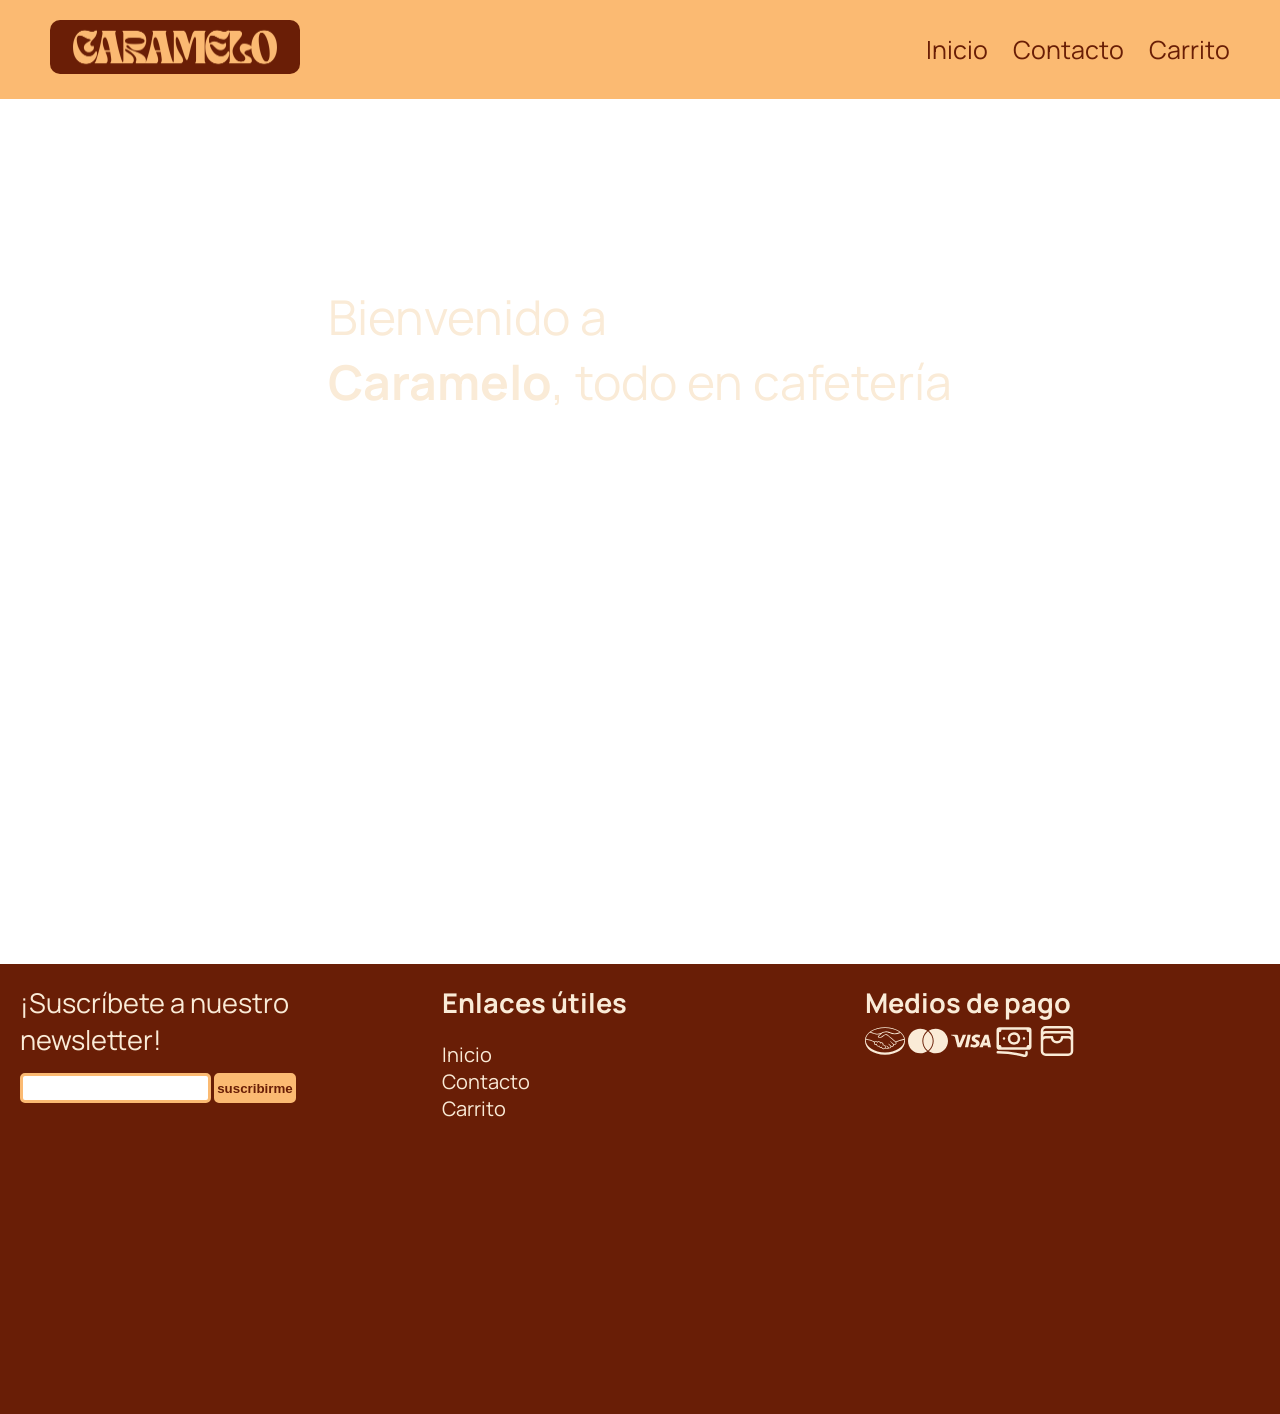
==== index.html @ 58ba34e1 "Update footer Se actualizaron las secciones del footer." ====
<!doctype html>
<html lang="en">
  <head>
    <meta charset="UTF-8" />
    <meta name="viewport" content="width=device-width, initial-scale=1.0" />
    <link rel="preconnect" href="https://fonts.googleapis.com" />
    <link rel="preconnect" href="https://fonts.gstatic.com" crossorigin />
    <link
      href="https://fonts.googleapis.com/css2?family=Bree+Serif&family=Manrope:wght@200..800&family=Roboto+Mono:ital,wght@0,100..700;1,100..700&display=swap"
      rel="stylesheet"
    />
    <link rel="stylesheet" href="css/styles.css" />
    <title>Document</title>
  </head>
  <body>
    <header>
      <div class="menu">
        <div class="contenedorlogo">
          <a href="#">
            <img
              class="logo"
              src="images/banner/logooscurorectangular.png"
              alt="logo"
            />
          </a>
        </div>

        <nav>
          <ul>
            <a href="#"><li>Inicio</li></a>
            <a href="#"><li>Contacto</li></a>
            <a href="#"><li>Carrito</li></a>
          </ul>
        </nav>
      </div>
    </header>

    <main>
      <section class="banner">
        <div class="contenido">
          <h2>Bienvenido a</h2>
          <h1><strong>Caramelo</strong>, todo en cafetería</h1>
        </div>
      </section>

      <section>
        <div class="video">
          <iframe
            width="560"
            height="315"
            src="https://www.youtube.com/embed/MYPVQccHhAQ?si=YzDuTxDTx5qyctwR"
            title="YouTube video player"
            frameborder="0"
            allow="
              accelerometer;
              autoplay;
              clipboard-write;
              encrypted-media;
              gyroscope;
              picture-in-picture;
              web-share;
            "
            referrerpolicy="strict-origin-when-cross-origin"
            allowfullscreen
          ></iframe>
        </div>
      </section>
    </main>

    <footer>
      <section class="newsletter">
        <h2>¡Suscríbete a nuestro newsletter!</h2>
        <form action="contacto" method="post" class="form-newsletter">
          <input
            type="email"
            name="newsletter"
            id="newsletter"
            class="email-newsletter"
          />
          <button type="submit" class="boton-newsletter">suscribirme</button>
        </form>
      </section>

      <section class="newsletter">
        <h2><strong>Enlaces útiles</strong> </h2>
        <nav class="footer-nav">
          <ul class="footer-link">
            <a href="#"><li>Inicio</li></a>
            <a href="#"><li>Contacto</li></a>
            <a href="#"><li>Carrito</li></a>
          </ul>
        </nav>
      </section>

      <section class="newsletter">
        <h2><strong>Medios de pago</strong></h2>
        <svg fill="currentcolor" class="medios-de-pago" role="img" viewBox="0 0 24 24" xmlns="http://www.w3.org/2000/svg"><title>Mercado Pago</title><path d="M11.115 16.479a.93.927 0 0 1-.939-.886c-.002-.042-.006-.155-.103-.155-.04 0-.074.023-.113.059-.112.103-.254.206-.46.206a.816.814 0 0 1-.305-.066c-.535-.214-.542-.578-.521-.725.006-.038.007-.08-.02-.11l-.032-.03h-.034c-.027 0-.055.012-.093.039a.788.786 0 0 1-.454.16.7.699 0 0 1-.253-.05c-.708-.27-.65-.928-.617-1.126.005-.041-.005-.072-.03-.092l-.05-.04-.047.043a.728.726 0 0 1-.505.203.73.728 0 0 1-.732-.725c0-.4.328-.722.732-.722.364 0 .675.27.721.63l.026.195.11-.165c.01-.018.307-.46.852-.46.102 0 .21.016.316.05.434.13.508.52.519.68.008.094.075.1.09.1.037 0 .064-.024.083-.045a.746.744 0 0 1 .54-.225c.128 0 .263.03.402.09.69.293.379 1.158.374 1.167-.058.144-.061.207-.005.244l.027.013h.02c.03 0 .07-.014.134-.035.093-.032.235-.08.367-.08a.944.942 0 0 1 .94.93.936.934 0 0 1-.94.928zm7.302-4.171c-1.138-.98-3.768-3.24-4.481-3.77-.406-.302-.685-.462-.928-.533a1.559 1.554 0 0 0-.456-.07c-.182 0-.376.032-.58.095-.46.145-.918.505-1.362.854l-.023.018c-.414.324-.84.66-1.164.73a1.986 1.98 0 0 1-.43.049c-.362 0-.687-.104-.81-.258-.02-.025-.007-.066.04-.125l.008-.008 1-1.067c.783-.774 1.525-1.506 3.23-1.545h.085c1.062 0 2.12.469 2.24.524a7.03 7.03 0 0 0 3.056.724c1.076 0 2.188-.263 3.354-.795a9.135 9.11 0 0 0-.405-.317c-1.025.44-2.003.66-2.946.66-.962 0-1.925-.229-2.858-.68-.05-.022-1.22-.567-2.44-.57-.032 0-.065 0-.096.002-1.434.033-2.24.536-2.782.976-.528.013-.982.138-1.388.25-.361.1-.673.186-.979.185-.125 0-.35-.01-.37-.012-.35-.01-2.115-.437-3.518-.962-.143.1-.28.203-.415.31 1.466.593 3.25 1.053 3.812 1.089.157.01.323.027.491.027.372 0 .744-.103 1.104-.203.213-.059.446-.123.692-.17l-.196.194-1.017 1.087c-.08.08-.254.294-.14.557a.705.703 0 0 0 .268.292c.243.162.677.27 1.08.271.152 0 .297-.015.43-.044.427-.095.874-.448 1.349-.82.377-.296.913-.672 1.323-.782a1.494 1.49 0 0 1 .37-.05.611.61 0 0 1 .095.005c.27.034.533.125 1.003.472.835.62 4.531 3.815 4.566 3.846.002.002.238.203.22.537-.007.186-.11.352-.294.466a.902.9 0 0 1-.484.15.804.802 0 0 1-.428-.124c-.014-.01-1.28-1.157-1.746-1.543-.074-.06-.146-.115-.22-.115a.122.122 0 0 0-.096.045c-.073.09.01.212.105.294l1.48 1.47c.002 0 .184.17.204.395.012.244-.106.447-.35.606a.957.955 0 0 1-.526.171.766.764 0 0 1-.42-.127l-.214-.206a21.035 20.978 0 0 0-1.08-1.009c-.072-.058-.148-.112-.221-.112a.127.127 0 0 0-.094.038c-.033.037-.056.103.028.212a.698.696 0 0 0 .075.083l1.078 1.198c.01.01.222.26.024.511l-.038.048a1.18 1.178 0 0 1-.1.096c-.184.15-.43.164-.527.164a.8.798 0 0 1-.147-.012c-.106-.018-.178-.048-.212-.089l-.013-.013c-.06-.06-.602-.609-1.054-.98-.059-.05-.133-.11-.21-.11a.128.128 0 0 0-.096.042c-.09.096.044.24.1.293l.92 1.003a.204.204 0 0 1-.033.062c-.033.044-.144.155-.479.196a.91.907 0 0 1-.122.007c-.345 0-.712-.164-.902-.264a1.343 1.34 0 0 0 .13-.576 1.368 1.365 0 0 0-1.42-1.357c.024-.342-.025-.99-.697-1.274a1.455 1.452 0 0 0-.575-.125c-.146 0-.287.025-.42.075a1.153 1.15 0 0 0-.671-.564 1.52 1.515 0 0 0-.494-.085c-.28 0-.537.08-.767.242a1.168 1.165 0 0 0-.903-.43 1.173 1.17 0 0 0-.82.335c-.287-.217-1.425-.93-4.467-1.613a17.39 17.344 0 0 1-.692-.189 4.822 4.82 0 0 0-.077.494l.67.157c3.108.682 4.136 1.391 4.309 1.525a1.145 1.142 0 0 0-.09.442 1.16 1.158 0 0 0 1.378 1.132c.096.467.406.821.879 1.003a1.165 1.162 0 0 0 .415.08c.09 0 .179-.012.266-.034.086.22.282.493.722.668a1.233 1.23 0 0 0 .457.094c.122 0 .241-.022.355-.063a1.373 1.37 0 0 0 1.269.841c.37.002.726-.147.985-.41.221.121.688.341 1.163.341.06 0 .118-.002.175-.01.47-.059.689-.24.789-.382a.571.57 0 0 0 .048-.078c.11.032.234.058.373.058.255 0 .501-.086.75-.265.244-.174.418-.424.444-.637v-.01c.083.017.167.026.251.026.265 0 .527-.082.773-.242.48-.31.562-.715.554-.98a1.28 1.279 0 0 0 .978-.194 1.04 1.04 0 0 0 .502-.808 1.088 1.085 0 0 0-.16-.653c.804-.342 2.636-1.003 4.795-1.483a4.734 4.721 0 0 0-.067-.492 27.742 27.667 0 0 0-5.049 1.62zm5.123-.763c0 4.027-5.166 7.293-11.537 7.293-6.372 0-11.538-3.266-11.538-7.293 0-4.028 5.165-7.293 11.539-7.293 6.371 0 11.537 3.265 11.537 7.293zm.46.004c0-4.272-5.374-7.755-12-7.755S.002 7.277.002 11.55L0 12.004c0 4.533 4.695 8.203 11.999 8.203 7.347 0 12-3.67 12-8.204z"/></svg>
        <svg fill="currentcolor" class="medios-de-pago" role="img" viewBox="0 0 24 24" xmlns="http://www.w3.org/2000/svg"><title>MasterCard</title><path d="M11.343 18.031c.058.049.12.098.181.146-1.177.783-2.59 1.238-4.107 1.238C3.32 19.416 0 16.096 0 12c0-4.095 3.32-7.416 7.416-7.416 1.518 0 2.931.456 4.105 1.238-.06.051-.12.098-.165.15C9.6 7.489 8.595 9.688 8.595 12c0 2.311 1.001 4.51 2.748 6.031zm5.241-13.447c-1.52 0-2.931.456-4.105 1.238.06.051.12.098.165.15C14.4 7.489 15.405 9.688 15.405 12c0 2.31-1.001 4.507-2.748 6.031-.058.049-.12.098-.181.146 1.177.783 2.588 1.238 4.107 1.238C20.68 19.416 24 16.096 24 12c0-4.094-3.32-7.416-7.416-7.416zM12 6.174c-.096.075-.189.15-.28.231C10.156 7.764 9.169 9.765 9.169 12c0 2.236.987 4.236 2.551 5.595.09.08.185.158.28.232.096-.074.189-.152.28-.232 1.563-1.359 2.551-3.359 2.551-5.595 0-2.235-.987-4.236-2.551-5.595-.09-.08-.184-.156-.28-.231z"/></svg>
        <svg fill="currentcolor" class="medios-de-pago" role="img" viewBox="0 0 24 24" xmlns="http://www.w3.org/2000/svg"><title>Visa</title><path d="M9.112 8.262L5.97 15.758H3.92L2.374 9.775c-.094-.368-.175-.503-.461-.658C1.447 8.864.677 8.627 0 8.479l.046-.217h3.3a.904.904 0 01.894.764l.817 4.338 2.018-5.102zm8.033 5.049c.008-1.979-2.736-2.088-2.717-2.972.006-.269.262-.555.822-.628a3.66 3.66 0 011.913.336l.34-1.59a5.207 5.207 0 00-1.814-.333c-1.917 0-3.266 1.02-3.278 2.479-.012 1.079.963 1.68 1.698 2.04.756.367 1.01.603 1.006.931-.005.504-.602.725-1.16.734-.975.015-1.54-.263-1.992-.473l-.351 1.642c.453.208 1.289.39 2.156.398 2.037 0 3.37-1.006 3.377-2.564m5.061 2.447H24l-1.565-7.496h-1.656a.883.883 0 00-.826.55l-2.909 6.946h2.036l.405-1.12h2.488zm-2.163-2.656l1.02-2.815.588 2.815zm-8.16-4.84l-1.603 7.496H8.34l1.605-7.496z"/></svg>
        <svg class="medios-de-pago" xmlns="http://www.w3.org/2000/svg" fill="none" viewBox="0 0 24 24" stroke-width="1.5" stroke="currentColor" class="size-6"> <path stroke-linecap="round" stroke-linejoin="round" d="M2.25 18.75a60.07 60.07 0 0 1 15.797 2.101c.727.198 1.453-.342 1.453-1.096V18.75M3.75 4.5v.75A.75.75 0 0 1 3 6h-.75m0 0v-.375c0-.621.504-1.125 1.125-1.125H20.25M2.25 6v9m18-10.5v.75c0 .414.336.75.75.75h.75m-1.5-1.5h.375c.621 0 1.125.504 1.125 1.125v9.75c0 .621-.504 1.125-1.125 1.125h-.375m1.5-1.5H21a.75.75 0 0 0-.75.75v.75m0 0H3.75m0 0h-.375a1.125 1.125 0 0 1-1.125-1.125V15m1.5 1.5v-.75A.75.75 0 0 0 3 15h-.75M15 10.5a3 3 0 1 1-6 0 3 3 0 0 1 6 0Zm3 0h.008v.008H18V10.5Zm-12 0h.008v.008H6V10.5Z" /></svg>
        <svg class="medios-de-pago" xmlns="http://www.w3.org/2000/svg" fill="none" viewBox="0 0 24 24" stroke-width="1.5" stroke="currentColor" class="size-6"><path stroke-linecap="round" stroke-linejoin="round" d="M21 12a2.25 2.25 0 0 0-2.25-2.25H15a3 3 0 1 1-6 0H5.25A2.25 2.25 0 0 0 3 12m18 0v6a2.25 2.25 0 0 1-2.25 2.25H5.25A2.25 2.25 0 0 1 3 18v-6m18 0V9M3 12V9m18 0a2.25 2.25 0 0 0-2.25-2.25H5.25A2.25 2.25 0 0 0 3 9m18 0V6a2.25 2.25 0 0 0-2.25-2.25H5.25A2.25 2.25 0 0 0 3 6v3" /></svg>


      </section>
    </footer>
  </body>
</html>
---- css/styles.css ----
* {
    margin: 0;
    padding: 0;
    box-sizing: border-box;
}

body {
    background-color: white;
    font-family: "Manrope", sans-serif;
    font-optical-sizing: auto;
    font-style: normal;
}

header {
    
    background-color: #FBBA72;
}

header nav ul {
    display: flex;
    list-style: none;
    gap: 25px;
    font-size: 25px;
    color: #691E06;
    font-weight: 400;
}

header .menu {
    display: flex;
    align-items: center;
    justify-content:space-between;
    padding: 20px 50px;
}

.logo {
   max-width: 250px;
   height: auto;
   border-radius: 10px;
}

.banner {
    background-image: linear-gradient(rgba(0, 0, 0, 0.5)), url("../images/banner/imagenbanner.jpeg");
    background-size: cover;
    background-position: center;
    background-repeat: no-repeat;
    height: 500px;
    display: flex;
    align-items:center;
    justify-content:center;
    color:antiquewhite;
    font-size: 20px;
}

h1,h2 {
    font-weight: 400;
}

.banner .contenido {
    font-size: 2rem;
}

a {
    color: #691E06;
    text-decoration: none;
}

a:hover{
    color: #BB4D00;
    font-weight: 800;
}

.video {
    display: flex;
    align-items: center;
    justify-content: center;
    margin-top: 25px;
    margin-bottom: 25px;

}

footer {
    display: flex;
    background-color:#691E06;
    min-height: 50vh;
    color: antiquewhite;
}

.newsletter h2 {
    font-size: 1.7rem;
}

.newsletter form {
    /* max-width: 32%; */
}

.email-newsletter {
    min-height: 30px;
    min-width: 50%;
    border: 3px #FBBA72 solid;
    border-radius: 5px;
    margin-top: 15px;
}

.boton-newsletter {
    min-height: 30px;
    min-width: 19%;
    border: 3px #FBBA72 solid;
    border-radius: 5px;
    background-color: #FBBA72;
    color: #691E06;
    font-weight: bold;
}

footer .newsletter {
    padding: 20px;
    max-width: 33%;
}

footer section {
    width: 33%;
}

.footer-link {
    text-decoration: none;
    list-style: none;
    margin-top: 20px;
    font-size: 20px;
}

.footer-link a {
    color: antiquewhite;
}

.medios-de-pago {
    height: 40px;
    color: antiquewhite;
}
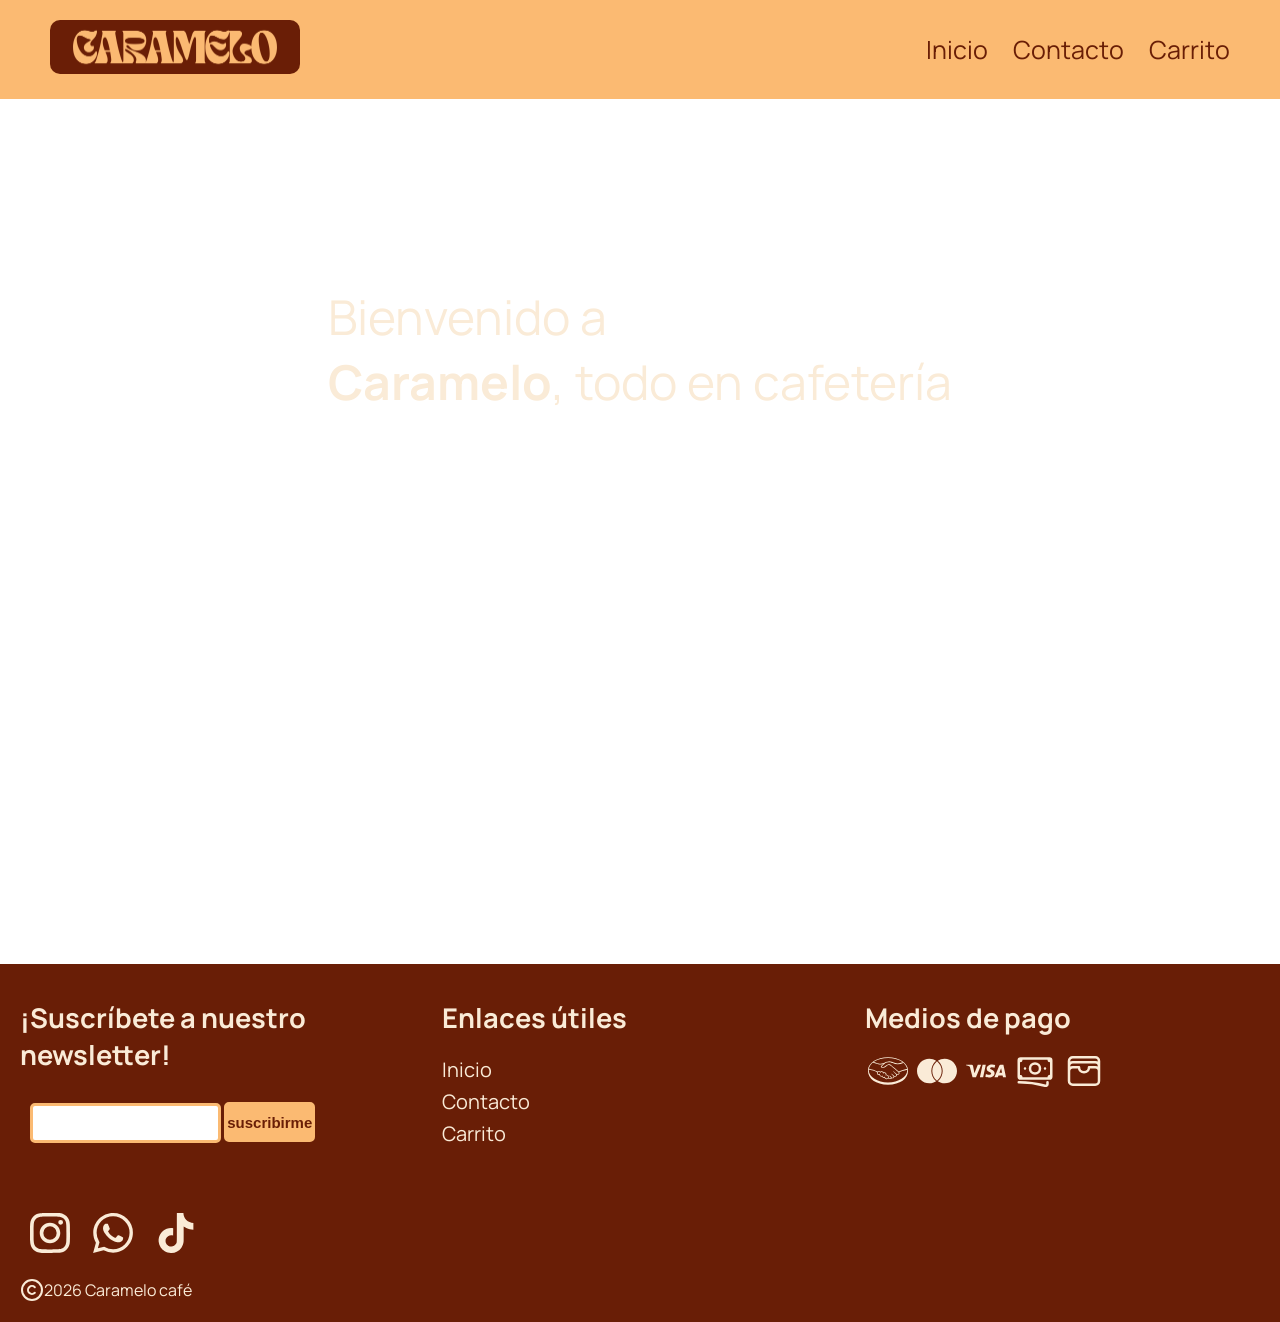
==== commit 784234df: "Update footer Se agregaron y actualizaron tamaños en el contenido del footer." ====
--- a/index.html
+++ b/index.html
@@ -10,7 +10,7 @@
       rel="stylesheet"
     />
     <link rel="stylesheet" href="css/styles.css" />
-    <title>Document</title>
+    <title>Caramelo café</title>
   </head>
   <body>
     <header>
@@ -79,6 +79,16 @@
           />
           <button type="submit" class="boton-newsletter">suscribirme</button>
         </form>
+
+        <svg fill="currentcolor" class="iconos-redes" role="img" viewBox="0 0 24 24" xmlns="http://www.w3.org/2000/svg"><title>Instagram</title><path d="M7.0301.084c-1.2768.0602-2.1487.264-2.911.5634-.7888.3075-1.4575.72-2.1228 1.3877-.6652.6677-1.075 1.3368-1.3802 2.127-.2954.7638-.4956 1.6365-.552 2.914-.0564 1.2775-.0689 1.6882-.0626 4.947.0062 3.2586.0206 3.6671.0825 4.9473.061 1.2765.264 2.1482.5635 2.9107.308.7889.72 1.4573 1.388 2.1228.6679.6655 1.3365 1.0743 2.1285 1.38.7632.295 1.6361.4961 2.9134.552 1.2773.056 1.6884.069 4.9462.0627 3.2578-.0062 3.668-.0207 4.9478-.0814 1.28-.0607 2.147-.2652 2.9098-.5633.7889-.3086 1.4578-.72 2.1228-1.3881.665-.6682 1.0745-1.3378 1.3795-2.1284.2957-.7632.4966-1.636.552-2.9124.056-1.2809.0692-1.6898.063-4.948-.0063-3.2583-.021-3.6668-.0817-4.9465-.0607-1.2797-.264-2.1487-.5633-2.9117-.3084-.7889-.72-1.4568-1.3876-2.1228C21.2982 1.33 20.628.9208 19.8378.6165 19.074.321 18.2017.1197 16.9244.0645 15.6471.0093 15.236-.005 11.977.0014 8.718.0076 8.31.0215 7.0301.0839m.1402 21.6932c-1.17-.0509-1.8053-.2453-2.2287-.408-.5606-.216-.96-.4771-1.3819-.895-.422-.4178-.6811-.8186-.9-1.378-.1644-.4234-.3624-1.058-.4171-2.228-.0595-1.2645-.072-1.6442-.079-4.848-.007-3.2037.0053-3.583.0607-4.848.05-1.169.2456-1.805.408-2.2282.216-.5613.4762-.96.895-1.3816.4188-.4217.8184-.6814 1.3783-.9003.423-.1651 1.0575-.3614 2.227-.4171 1.2655-.06 1.6447-.072 4.848-.079 3.2033-.007 3.5835.005 4.8495.0608 1.169.0508 1.8053.2445 2.228.408.5608.216.96.4754 1.3816.895.4217.4194.6816.8176.9005 1.3787.1653.4217.3617 1.056.4169 2.2263.0602 1.2655.0739 1.645.0796 4.848.0058 3.203-.0055 3.5834-.061 4.848-.051 1.17-.245 1.8055-.408 2.2294-.216.5604-.4763.96-.8954 1.3814-.419.4215-.8181.6811-1.3783.9-.4224.1649-1.0577.3617-2.2262.4174-1.2656.0595-1.6448.072-4.8493.079-3.2045.007-3.5825-.006-4.848-.0608M16.953 5.5864A1.44 1.44 0 1 0 18.39 4.144a1.44 1.44 0 0 0-1.437 1.4424M5.8385 12.012c.0067 3.4032 2.7706 6.1557 6.173 6.1493 3.4026-.0065 6.157-2.7701 6.1506-6.1733-.0065-3.4032-2.771-6.1565-6.174-6.1498-3.403.0067-6.156 2.771-6.1496 6.1738M8 12.0077a4 4 0 1 1 4.008 3.9921A3.9996 3.9996 0 0 1 8 12.0077"/></svg>
+        <svg fill="currentcolor" class="iconos-redes" role="img" viewBox="0 0 24 24" xmlns="http://www.w3.org/2000/svg"><title>WhatsApp</title><path d="M17.472 14.382c-.297-.149-1.758-.867-2.03-.967-.273-.099-.471-.148-.67.15-.197.297-.767.966-.94 1.164-.173.199-.347.223-.644.075-.297-.15-1.255-.463-2.39-1.475-.883-.788-1.48-1.761-1.653-2.059-.173-.297-.018-.458.13-.606.134-.133.298-.347.446-.52.149-.174.198-.298.298-.497.099-.198.05-.371-.025-.52-.075-.149-.669-1.612-.916-2.207-.242-.579-.487-.5-.669-.51-.173-.008-.371-.01-.57-.01-.198 0-.52.074-.792.372-.272.297-1.04 1.016-1.04 2.479 0 1.462 1.065 2.875 1.213 3.074.149.198 2.096 3.2 5.077 4.487.709.306 1.262.489 1.694.625.712.227 1.36.195 1.871.118.571-.085 1.758-.719 2.006-1.413.248-.694.248-1.289.173-1.413-.074-.124-.272-.198-.57-.347m-5.421 7.403h-.004a9.87 9.87 0 01-5.031-1.378l-.361-.214-3.741.982.998-3.648-.235-.374a9.86 9.86 0 01-1.51-5.26c.001-5.45 4.436-9.884 9.888-9.884 2.64 0 5.122 1.03 6.988 2.898a9.825 9.825 0 012.893 6.994c-.003 5.45-4.437 9.884-9.885 9.884m8.413-18.297A11.815 11.815 0 0012.05 0C5.495 0 .16 5.335.157 11.892c0 2.096.547 4.142 1.588 5.945L.057 24l6.305-1.654a11.882 11.882 0 005.683 1.448h.005c6.554 0 11.89-5.335 11.893-11.893a11.821 11.821 0 00-3.48-8.413Z"/></svg>
+        <svg fill="currentcolor" class="iconos-redes" role="img" viewBox="0 0 24 24" xmlns="http://www.w3.org/2000/svg"><title>TikTok</title><path d="M12.525.02c1.31-.02 2.61-.01 3.91-.02.08 1.53.63 3.09 1.75 4.17 1.12 1.11 2.7 1.62 4.24 1.79v4.03c-1.44-.05-2.89-.35-4.2-.97-.57-.26-1.1-.59-1.62-.93-.01 2.92.01 5.84-.02 8.75-.08 1.4-.54 2.79-1.35 3.94-1.31 1.92-3.58 3.17-5.91 3.21-1.43.08-2.86-.31-4.08-1.03-2.02-1.19-3.44-3.37-3.65-5.71-.02-.5-.03-1-.01-1.49.18-1.9 1.12-3.72 2.58-4.96 1.66-1.44 3.98-2.13 6.15-1.72.02 1.48-.04 2.96-.04 4.44-.99-.32-2.15-.23-3.02.37-.63.41-1.11 1.04-1.36 1.75-.21.51-.15 1.07-.14 1.61.24 1.64 1.82 3.02 3.5 2.87 1.12-.01 2.19-.66 2.77-1.61.19-.33.4-.67.41-1.06.1-1.79.06-3.57.07-5.36.01-4.03-.01-8.05.02-12.07z"/></svg>
+        
+        <div class="footer-copy">
+         <svg xmlns="http://www.w3.org/2000/svg" width="24" height="24" viewBox="0 0 24 24" fill="none" stroke="currentColor" stroke-width="2" stroke-linecap="round" stroke-linejoin="round" class="lucide lucide-copyright preview-icon"><circle cx="12" cy="12" r="10"/><path d="M14.83 14.83a4 4 0 1 1 0-5.66"/></svg> 
+         <p>2026 Caramelo café</p>
+        </div>
+        
       </section>
 
       <section class="newsletter">
--- a/css/styles.css
+++ b/css/styles.css
@@ -81,12 +81,14 @@
 footer {
     display: flex;
     background-color:#691E06;
-    min-height: 50vh;
+    min-height: 30vh;
     color: antiquewhite;
 }
 
 .newsletter h2 {
     font-size: 1.7rem;
+    font-weight: bold;
+    margin-top: 15px;
 }
 
 .newsletter form {
@@ -94,21 +96,28 @@
 }
 
 .email-newsletter {
-    min-height: 30px;
+    min-height: 40px;
     min-width: 50%;
     border: 3px #FBBA72 solid;
     border-radius: 5px;
-    margin-top: 15px;
+    margin-top: 30px;
+    margin-left: 10px;
 }
 
 .boton-newsletter {
-    min-height: 30px;
+    min-height: 40px;
     min-width: 19%;
     border: 3px #FBBA72 solid;
     border-radius: 5px;
     background-color: #FBBA72;
     color: #691E06;
     font-weight: bold;
+    font-size: 15px;
+}
+
+.boton-newsletter:hover {
+    cursor: pointer;
+    text-transform: uppercase;
 }
 
 footer .newsletter {
@@ -125,6 +134,9 @@
     list-style: none;
     margin-top: 20px;
     font-size: 20px;
+    display: flex;
+    flex-direction: column;
+    gap: 5px;
 }
 
 .footer-link a {
@@ -134,4 +146,20 @@
 .medios-de-pago {
     height: 40px;
     color: antiquewhite;
+    margin-inline: 3px;
+    margin-top: 15px;
 }
+
+.iconos-redes {
+    height: 40px;
+    margin-top: 70px;
+    color: antiquewhite;
+    margin-inline: 10px;
+}
+
+.footer-copy {
+    margin-top: 20px;
+    display: flex;
+    align-items: center;
+}
+
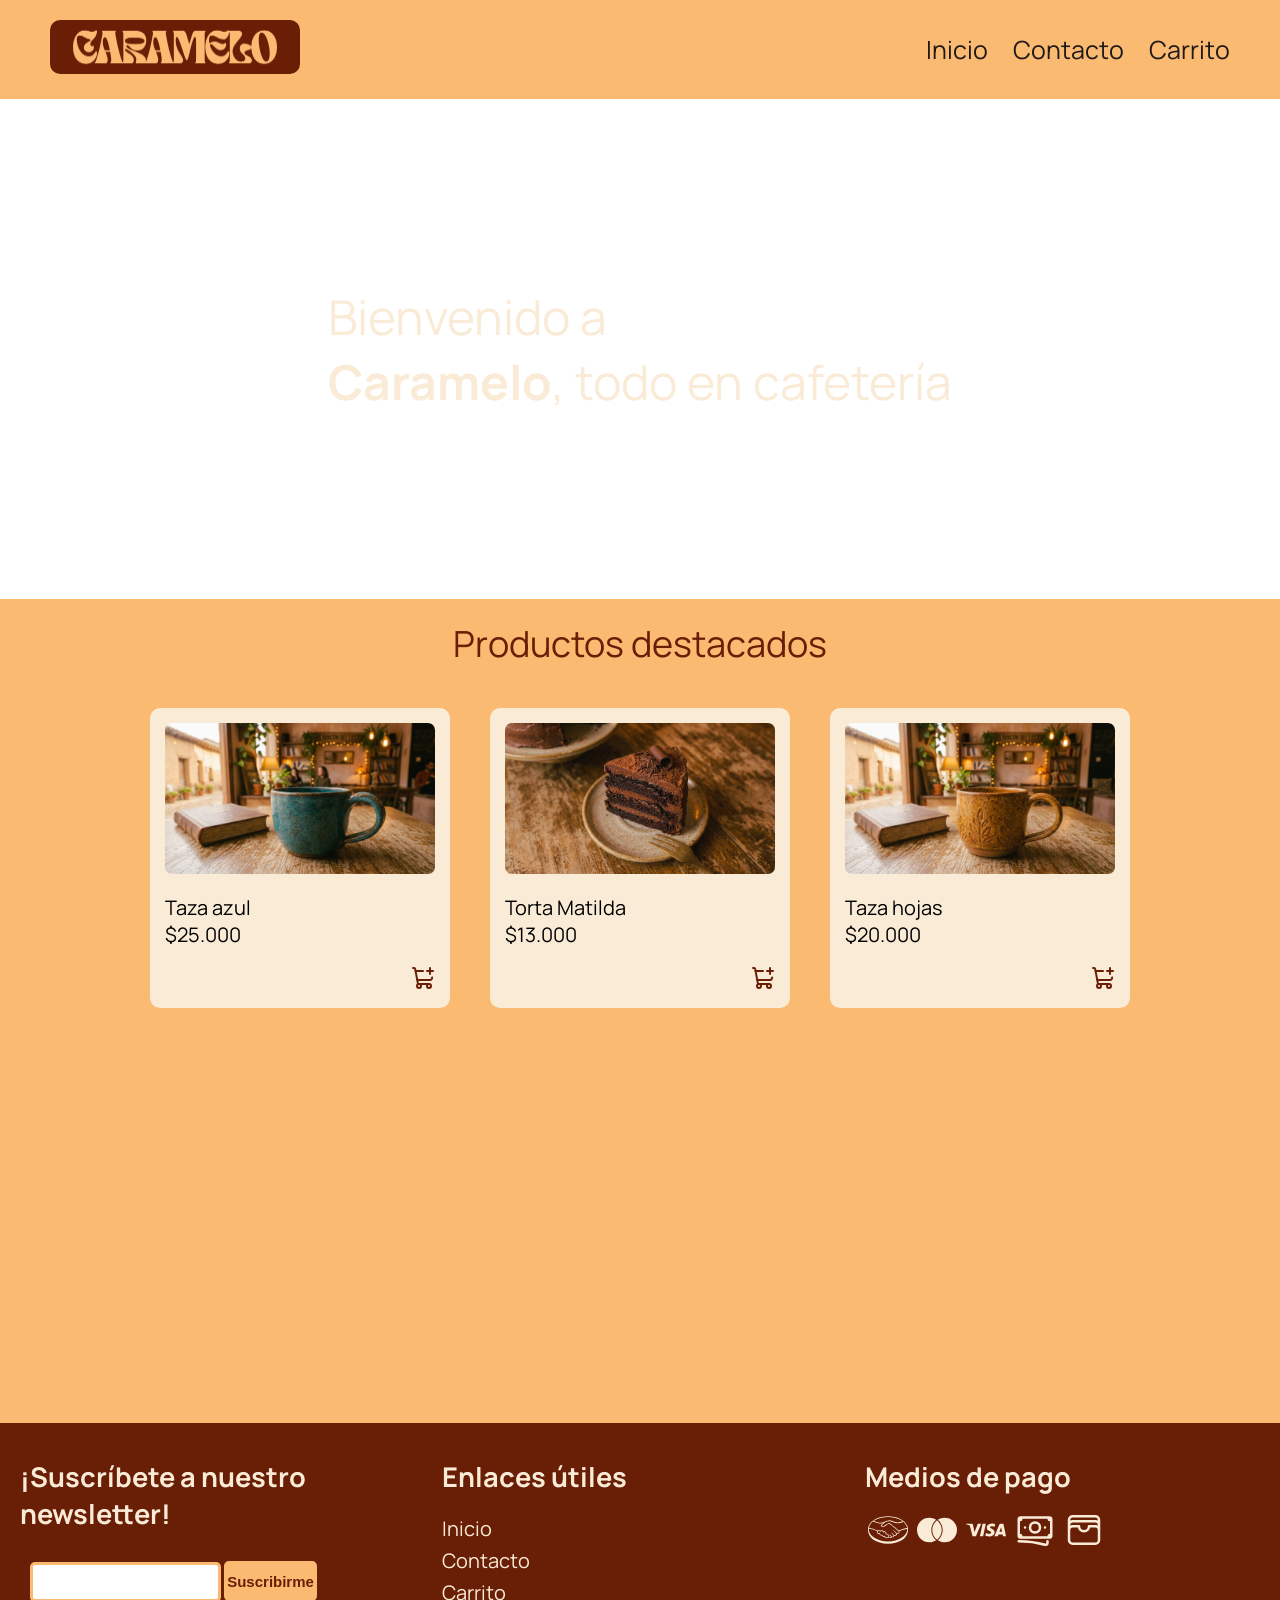
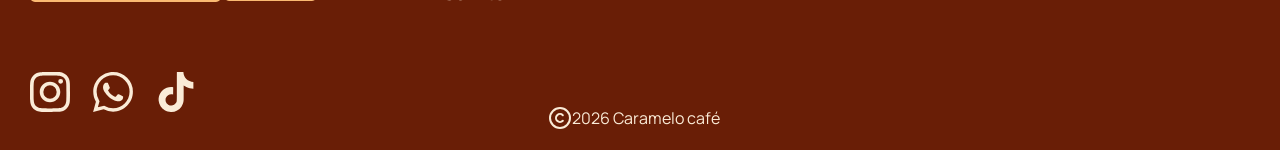
==== commit e11178a0: "Add productos destacados Se añadieron las secciones y productos destacados." ====
--- a/index.html
+++ b/index.html
@@ -43,7 +43,40 @@
         </div>
       </section>
 
-      <section>
+      <section class="seccion-productos">
+        <div class="titulo-productos"><h2>Productos destacados</h2></div>
+        <div class="fila">
+          <div class="card-producto">
+            <img class="card-producto-imagen" src="/images/products/tazaazul.jpeg" alt="taza azul">
+            <div class="card-producto-content">
+              <p>Taza azul</p>
+              <p>$25.000</p>
+              <button class="boton-carrito"><svg xmlns="http://www.w3.org/2000/svg" width="24" height="24" viewBox="0 0 24 24" fill="none" stroke="currentColor" stroke-width="2" stroke-linecap="round" stroke-linejoin="round" class="lucide lucide-shopping-cart-plus preview-icon"><path d="M16 5h6"/><path d="M19 2v6"/><path d="m2.05 2.05 1.099-.028a1 1 0 011.008.815l2.69 14.347A1 1 0 007.83 18H18"/><path d="M4.564 5H12"/><path d="M6.25 14h12.712a2 2 0 001.991-1.57l.172-1.041"/><circle cx="18" cy="20" r="2"/><circle cx="8" cy="20" r="2"/></svg></button>            </div>
+          </div>
+      
+          <div class="card-producto">
+            <img class="card-producto-imagen" src="/images/products/matilda.jpeg" alt="torta matilda">
+            <div class="card-producto-content">
+              <p>Torta Matilda</p>
+              <p>$13.000</p>
+              <button class="boton-carrito"><svg xmlns="http://www.w3.org/2000/svg" width="24" height="24" viewBox="0 0 24 24" fill="none" stroke="currentColor" stroke-width="2" stroke-linecap="round" stroke-linejoin="round" class="lucide lucide-shopping-cart-plus preview-icon"><path d="M16 5h6"/><path d="M19 2v6"/><path d="m2.05 2.05 1.099-.028a1 1 0 011.008.815l2.69 14.347A1 1 0 007.83 18H18"/><path d="M4.564 5H12"/><path d="M6.25 14h12.712a2 2 0 001.991-1.57l.172-1.041"/><circle cx="18" cy="20" r="2"/><circle cx="8" cy="20" r="2"/></svg></button>
+            </div>
+          </div>
+      
+          <div class="card-producto">
+            <img class="card-producto-imagen" src="/images/products/tazahojas.jpeg" alt="taza hojas">
+            <div class="card-producto-content">
+              <p>Taza hojas</p>
+              <p>$20.000</p>
+              <button class="boton-carrito"><svg xmlns="http://www.w3.org/2000/svg" width="24" height="24" viewBox="0 0 24 24" fill="none" stroke="currentColor" stroke-width="2" stroke-linecap="round" stroke-linejoin="round" class="lucide lucide-shopping-cart-plus preview-icon"><path d="M16 5h6"/><path d="M19 2v6"/><path d="m2.05 2.05 1.099-.028a1 1 0 011.008.815l2.69 14.347A1 1 0 007.83 18H18"/><path d="M4.564 5H12"/><path d="M6.25 14h12.712a2 2 0 001.991-1.57l.172-1.041"/><circle cx="18" cy="20" r="2"/><circle cx="8" cy="20" r="2"/></svg></button>
+            </div>
+          </div>
+        </div>
+      </section>
+      
+    </main>
+
+    <section class="video-contenedor">
         <div class="video">
           <iframe
             width="560"
@@ -65,7 +98,6 @@
           ></iframe>
         </div>
       </section>
-    </main>
 
     <footer>
       <section class="newsletter">
@@ -77,17 +109,14 @@
             id="newsletter"
             class="email-newsletter"
           />
-          <button type="submit" class="boton-newsletter">suscribirme</button>
+          <button type="submit" class="boton-newsletter">Suscribirme</button>
         </form>
 
         <svg fill="currentcolor" class="iconos-redes" role="img" viewBox="0 0 24 24" xmlns="http://www.w3.org/2000/svg"><title>Instagram</title><path d="M7.0301.084c-1.2768.0602-2.1487.264-2.911.5634-.7888.3075-1.4575.72-2.1228 1.3877-.6652.6677-1.075 1.3368-1.3802 2.127-.2954.7638-.4956 1.6365-.552 2.914-.0564 1.2775-.0689 1.6882-.0626 4.947.0062 3.2586.0206 3.6671.0825 4.9473.061 1.2765.264 2.1482.5635 2.9107.308.7889.72 1.4573 1.388 2.1228.6679.6655 1.3365 1.0743 2.1285 1.38.7632.295 1.6361.4961 2.9134.552 1.2773.056 1.6884.069 4.9462.0627 3.2578-.0062 3.668-.0207 4.9478-.0814 1.28-.0607 2.147-.2652 2.9098-.5633.7889-.3086 1.4578-.72 2.1228-1.3881.665-.6682 1.0745-1.3378 1.3795-2.1284.2957-.7632.4966-1.636.552-2.9124.056-1.2809.0692-1.6898.063-4.948-.0063-3.2583-.021-3.6668-.0817-4.9465-.0607-1.2797-.264-2.1487-.5633-2.9117-.3084-.7889-.72-1.4568-1.3876-2.1228C21.2982 1.33 20.628.9208 19.8378.6165 19.074.321 18.2017.1197 16.9244.0645 15.6471.0093 15.236-.005 11.977.0014 8.718.0076 8.31.0215 7.0301.0839m.1402 21.6932c-1.17-.0509-1.8053-.2453-2.2287-.408-.5606-.216-.96-.4771-1.3819-.895-.422-.4178-.6811-.8186-.9-1.378-.1644-.4234-.3624-1.058-.4171-2.228-.0595-1.2645-.072-1.6442-.079-4.848-.007-3.2037.0053-3.583.0607-4.848.05-1.169.2456-1.805.408-2.2282.216-.5613.4762-.96.895-1.3816.4188-.4217.8184-.6814 1.3783-.9003.423-.1651 1.0575-.3614 2.227-.4171 1.2655-.06 1.6447-.072 4.848-.079 3.2033-.007 3.5835.005 4.8495.0608 1.169.0508 1.8053.2445 2.228.408.5608.216.96.4754 1.3816.895.4217.4194.6816.8176.9005 1.3787.1653.4217.3617 1.056.4169 2.2263.0602 1.2655.0739 1.645.0796 4.848.0058 3.203-.0055 3.5834-.061 4.848-.051 1.17-.245 1.8055-.408 2.2294-.216.5604-.4763.96-.8954 1.3814-.419.4215-.8181.6811-1.3783.9-.4224.1649-1.0577.3617-2.2262.4174-1.2656.0595-1.6448.072-4.8493.079-3.2045.007-3.5825-.006-4.848-.0608M16.953 5.5864A1.44 1.44 0 1 0 18.39 4.144a1.44 1.44 0 0 0-1.437 1.4424M5.8385 12.012c.0067 3.4032 2.7706 6.1557 6.173 6.1493 3.4026-.0065 6.157-2.7701 6.1506-6.1733-.0065-3.4032-2.771-6.1565-6.174-6.1498-3.403.0067-6.156 2.771-6.1496 6.1738M8 12.0077a4 4 0 1 1 4.008 3.9921A3.9996 3.9996 0 0 1 8 12.0077"/></svg>
         <svg fill="currentcolor" class="iconos-redes" role="img" viewBox="0 0 24 24" xmlns="http://www.w3.org/2000/svg"><title>WhatsApp</title><path d="M17.472 14.382c-.297-.149-1.758-.867-2.03-.967-.273-.099-.471-.148-.67.15-.197.297-.767.966-.94 1.164-.173.199-.347.223-.644.075-.297-.15-1.255-.463-2.39-1.475-.883-.788-1.48-1.761-1.653-2.059-.173-.297-.018-.458.13-.606.134-.133.298-.347.446-.52.149-.174.198-.298.298-.497.099-.198.05-.371-.025-.52-.075-.149-.669-1.612-.916-2.207-.242-.579-.487-.5-.669-.51-.173-.008-.371-.01-.57-.01-.198 0-.52.074-.792.372-.272.297-1.04 1.016-1.04 2.479 0 1.462 1.065 2.875 1.213 3.074.149.198 2.096 3.2 5.077 4.487.709.306 1.262.489 1.694.625.712.227 1.36.195 1.871.118.571-.085 1.758-.719 2.006-1.413.248-.694.248-1.289.173-1.413-.074-.124-.272-.198-.57-.347m-5.421 7.403h-.004a9.87 9.87 0 01-5.031-1.378l-.361-.214-3.741.982.998-3.648-.235-.374a9.86 9.86 0 01-1.51-5.26c.001-5.45 4.436-9.884 9.888-9.884 2.64 0 5.122 1.03 6.988 2.898a9.825 9.825 0 012.893 6.994c-.003 5.45-4.437 9.884-9.885 9.884m8.413-18.297A11.815 11.815 0 0012.05 0C5.495 0 .16 5.335.157 11.892c0 2.096.547 4.142 1.588 5.945L.057 24l6.305-1.654a11.882 11.882 0 005.683 1.448h.005c6.554 0 11.89-5.335 11.893-11.893a11.821 11.821 0 00-3.48-8.413Z"/></svg>
         <svg fill="currentcolor" class="iconos-redes" role="img" viewBox="0 0 24 24" xmlns="http://www.w3.org/2000/svg"><title>TikTok</title><path d="M12.525.02c1.31-.02 2.61-.01 3.91-.02.08 1.53.63 3.09 1.75 4.17 1.12 1.11 2.7 1.62 4.24 1.79v4.03c-1.44-.05-2.89-.35-4.2-.97-.57-.26-1.1-.59-1.62-.93-.01 2.92.01 5.84-.02 8.75-.08 1.4-.54 2.79-1.35 3.94-1.31 1.92-3.58 3.17-5.91 3.21-1.43.08-2.86-.31-4.08-1.03-2.02-1.19-3.44-3.37-3.65-5.71-.02-.5-.03-1-.01-1.49.18-1.9 1.12-3.72 2.58-4.96 1.66-1.44 3.98-2.13 6.15-1.72.02 1.48-.04 2.96-.04 4.44-.99-.32-2.15-.23-3.02.37-.63.41-1.11 1.04-1.36 1.75-.21.51-.15 1.07-.14 1.61.24 1.64 1.82 3.02 3.5 2.87 1.12-.01 2.19-.66 2.77-1.61.19-.33.4-.67.41-1.06.1-1.79.06-3.57.07-5.36.01-4.03-.01-8.05.02-12.07z"/></svg>
         
-        <div class="footer-copy">
-         <svg xmlns="http://www.w3.org/2000/svg" width="24" height="24" viewBox="0 0 24 24" fill="none" stroke="currentColor" stroke-width="2" stroke-linecap="round" stroke-linejoin="round" class="lucide lucide-copyright preview-icon"><circle cx="12" cy="12" r="10"/><path d="M14.83 14.83a4 4 0 1 1 0-5.66"/></svg> 
-         <p>2026 Caramelo café</p>
-        </div>
+        
         
       </section>
 
@@ -100,6 +129,11 @@
             <a href="#"><li>Carrito</li></a>
           </ul>
         </nav>
+
+        <div class="footer-copy">
+         <svg xmlns="http://www.w3.org/2000/svg" width="24" height="24" viewBox="0 0 24 24" fill="none" stroke="currentColor" stroke-width="2" stroke-linecap="round" stroke-linejoin="round" class="lucide lucide-copyright preview-icon"><circle cx="12" cy="12" r="10"/><path d="M14.83 14.83a4 4 0 1 1 0-5.66"/></svg> 
+         <p>2026 Caramelo café</p>
+        </div>
       </section>
 
       <section class="newsletter">
--- a/css/styles.css
+++ b/css/styles.css
@@ -60,7 +60,7 @@
 }
 
 a {
-    color: #691E06;
+    color: #1f1a18;
     text-decoration: none;
 }
 
@@ -69,12 +69,75 @@
     font-weight: 800;
 }
 
+.seccion-productos {
+    background-color: #FBBA72; 
+}
+
+.titulo-productos {
+    display: flex;
+    justify-content: center;
+    align-items: center;
+    padding-top: 20px;
+    padding-bottom: 20px;
+    font-size: 1.5rem;
+    color: #691E06;
+}
+
+.fila {
+    display: flex;
+    flex-direction: row;
+    align-items: center;
+    justify-content: center;
+}
+
+.card-producto {
+    display: flex;
+    flex-direction: column;
+    width: 300px;
+    height: 300px;
+    background-color: antiquewhite;
+    margin: 20px;
+    padding: 15px;
+    border-radius: 10px;
+}
+
+.card-producto-imagen {
+    border-radius: 7px;
+}
+
+.card-producto-content {
+    align-items:start;
+    justify-content:end;
+    margin-top: 20px;
+    font-size: 20px;
+    display: flex;
+    flex-direction: column;
+    height: 100%;
+    position: relative;
+}
+
+.boton-carrito {
+    background-color:unset;
+    border: unset;
+    align-self: flex-end;
+    margin-top: auto;
+    color: #691E06;
+}
+
+.boton-carrito:hover {
+    color: #BB4D00;
+    cursor: pointer;
+}
+
+.video-contenedor {
+    background-color: #FBBA72;
+    padding: 40px;
+}
+
 .video {
     display: flex;
     align-items: center;
     justify-content: center;
-    margin-top: 25px;
-    margin-bottom: 25px;
 
 }
 
@@ -117,7 +180,7 @@
 
 .boton-newsletter:hover {
     cursor: pointer;
-    text-transform: uppercase;
+    color: #BB4D00;
 }
 
 footer .newsletter {
@@ -158,8 +221,9 @@
 }
 
 .footer-copy {
-    margin-top: 20px;
-    display: flex;
-    align-items: center;
-}
-
+    margin-top: 100px;
+    display: flex;
+    align-items: center;
+    justify-content: center;
+}
+
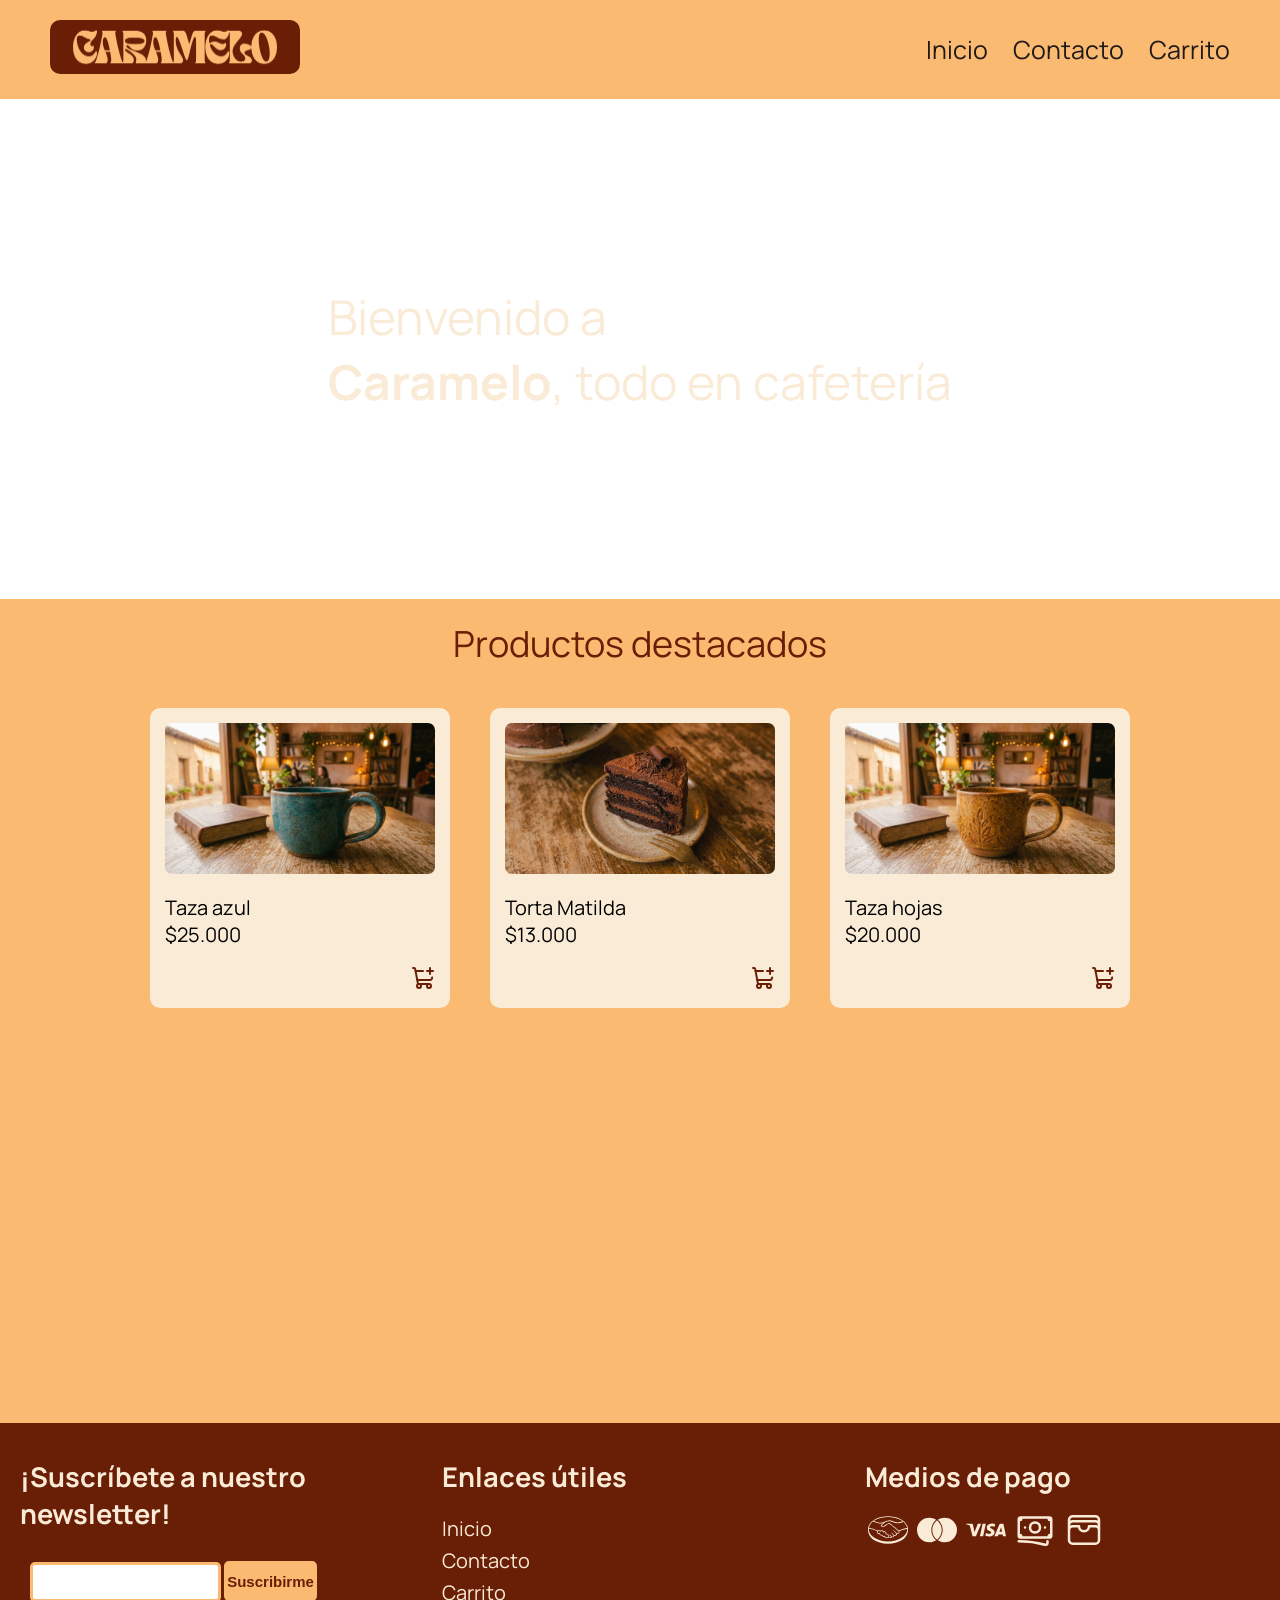
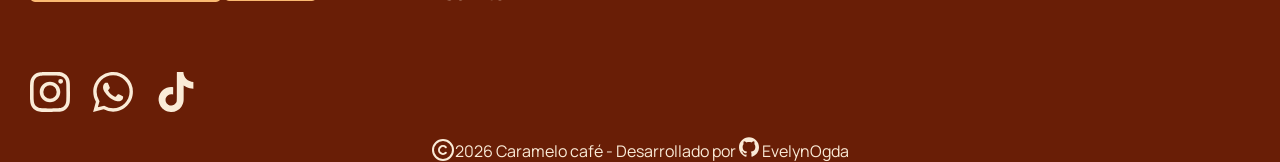
==== commit 198f98bc: "update footer Se actualizó el footer copy." ====
--- a/index.html
+++ b/index.html
@@ -130,10 +130,6 @@
           </ul>
         </nav>
 
-        <div class="footer-copy">
-         <svg xmlns="http://www.w3.org/2000/svg" width="24" height="24" viewBox="0 0 24 24" fill="none" stroke="currentColor" stroke-width="2" stroke-linecap="round" stroke-linejoin="round" class="lucide lucide-copyright preview-icon"><circle cx="12" cy="12" r="10"/><path d="M14.83 14.83a4 4 0 1 1 0-5.66"/></svg> 
-         <p>2026 Caramelo café</p>
-        </div>
       </section>
 
       <section class="newsletter">
@@ -146,6 +142,12 @@
 
 
       </section>
+
+        
     </footer>
+    <div class="footer-copy">
+         <svg xmlns="http://www.w3.org/2000/svg" width="24" height="24" viewBox="0 0 24 24" fill="none" stroke="currentColor" stroke-width="2" stroke-linecap="round" stroke-linejoin="round" class="lucide lucide-copyright preview-icon"><circle cx="12" cy="12" r="10"/><path d="M14.83 14.83a4 4 0 1 1 0-5.66"/></svg> 
+         <p>2026 Caramelo café - Desarrollado por <a href="https://github.com/evelynogda"><svg class="logo-github" fill="currentcolor" role="img" viewBox="0 0 24 24" xmlns="http://www.w3.org/2000/svg"><title>GitHub</title><path d="M12 .297c-6.63 0-12 5.373-12 12 0 5.303 3.438 9.8 8.205 11.385.6.113.82-.258.82-.577 0-.285-.01-1.04-.015-2.04-3.338.724-4.042-1.61-4.042-1.61C4.422 18.07 3.633 17.7 3.633 17.7c-1.087-.744.084-.729.084-.729 1.205.084 1.838 1.236 1.838 1.236 1.07 1.835 2.809 1.305 3.495.998.108-.776.417-1.305.76-1.605-2.665-.3-5.466-1.332-5.466-5.93 0-1.31.465-2.38 1.235-3.22-.135-.303-.54-1.523.105-3.176 0 0 1.005-.322 3.3 1.23.96-.267 1.98-.399 3-.405 1.02.006 2.04.138 3 .405 2.28-1.552 3.285-1.23 3.285-1.23.645 1.653.24 2.873.12 3.176.765.84 1.23 1.91 1.23 3.22 0 4.61-2.805 5.625-5.475 5.92.42.36.81 1.096.81 2.22 0 1.606-.015 2.896-.015 3.286 0 .315.21.69.825.57C20.565 22.092 24 17.592 24 12.297c0-6.627-5.373-12-12-12"/></svg> EvelynOgda</a></p>
+        </div>
   </body>
 </html>
--- a/css/styles.css
+++ b/css/styles.css
@@ -221,9 +221,19 @@
 }
 
 .footer-copy {
-    margin-top: 100px;
-    display: flex;
-    align-items: center;
-    justify-content: center;
-}
-
+    display: flex;
+    align-items:center;
+    justify-content: center;
+    width: 100%;
+    background-color: #691E06;
+    color: antiquewhite;
+}
+
+.footer-copy a {
+    text-decoration: none;
+    color: antiquewhite;
+}
+
+.logo-github {
+    width: 20px;
+}
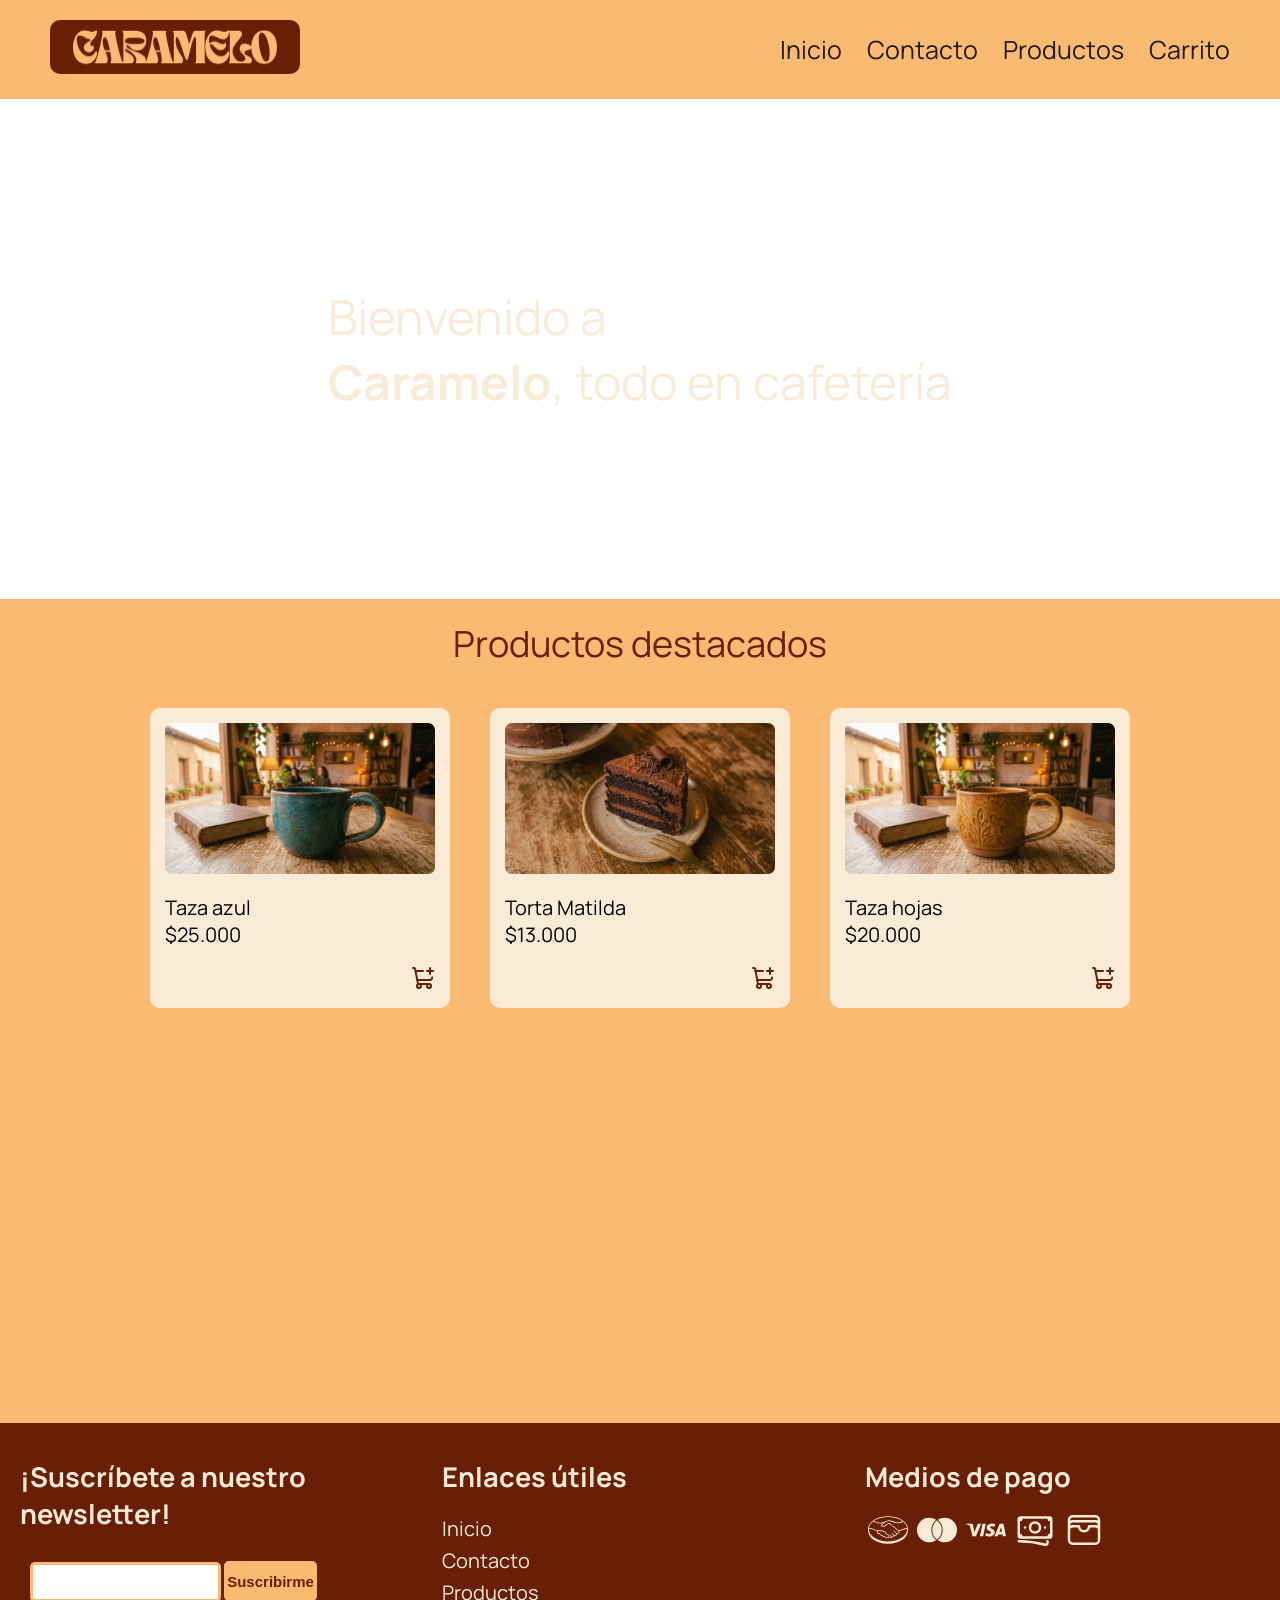
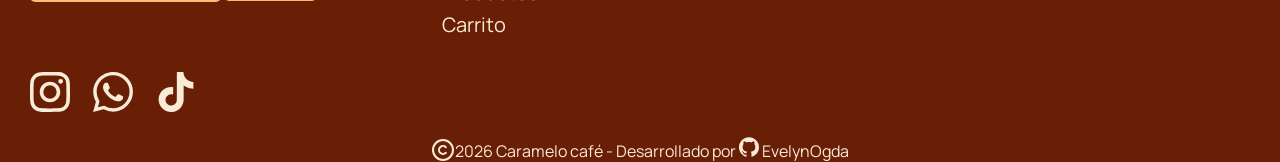
==== commit 11293a3f: "Add contact page Añadimos la pagina de contacto y el css correspondiente e integramos formulario con" ====
--- a/index.html
+++ b/index.html
@@ -27,9 +27,10 @@
 
         <nav>
           <ul>
-            <a href="#"><li>Inicio</li></a>
-            <a href="#"><li>Contacto</li></a>
-            <a href="#"><li>Carrito</li></a>
+            <a href="index.html"><li>Inicio</li></a>
+            <a href="/pages/contacto.html"><li>Contacto</li></a>
+            <a href="/pages/productos.html"><li>Productos</li></a>
+            <a href="/pages/carrito.html"><li>Carrito</li></a>
           </ul>
         </nav>
       </div>
@@ -126,6 +127,7 @@
           <ul class="footer-link">
             <a href="#"><li>Inicio</li></a>
             <a href="#"><li>Contacto</li></a>
+            <a href="#"><li>Productos</li></a>
             <a href="#"><li>Carrito</li></a>
           </ul>
         </nav>
--- a/css/styles.css
+++ b/css/styles.css
@@ -237,3 +237,63 @@
 .logo-github {
     width: 20px;
 }
+
+.titulo-formulario {
+    display: flex;
+    justify-content: center;
+    text-align: center;
+    margin-bottom: 30px;
+    color: #691E06;
+}
+
+.formulario-contenedor {
+    background-color: antiquewhite;
+    padding: 40px;
+    min-height: 50vh;
+}
+
+.formulario {
+    display: grid;
+    align-items: center;
+    justify-content: center;
+}
+
+.formulario label {
+    font-size: 20px;
+    margin-top: 10px;
+}
+
+.formulario input {
+    min-height: 40px;
+    min-width: 50%;
+    border: 3px #FBBA72 solid;
+    border-radius: 5px;
+    margin-top: 10px;
+}
+
+.formulario textarea {
+    min-height: 100px;
+    min-width: 350px;
+    border: 3px #FBBA72 solid;
+    border-radius: 5px;
+    margin-top: 10px;    
+    resize: none;
+}
+
+.formulario button {
+    min-height: 40px;
+    width: 350px;
+    border: 3px #FBBA72 solid;
+    border-radius: 5px;
+    background-color: #FBBA72;
+    color: #691E06;
+    font-weight: bold;
+    font-size: 20px;
+    margin-top: 10px;
+}
+
+.formulario button:hover {
+    cursor: pointer;
+    color: #BB4D00;
+}
+
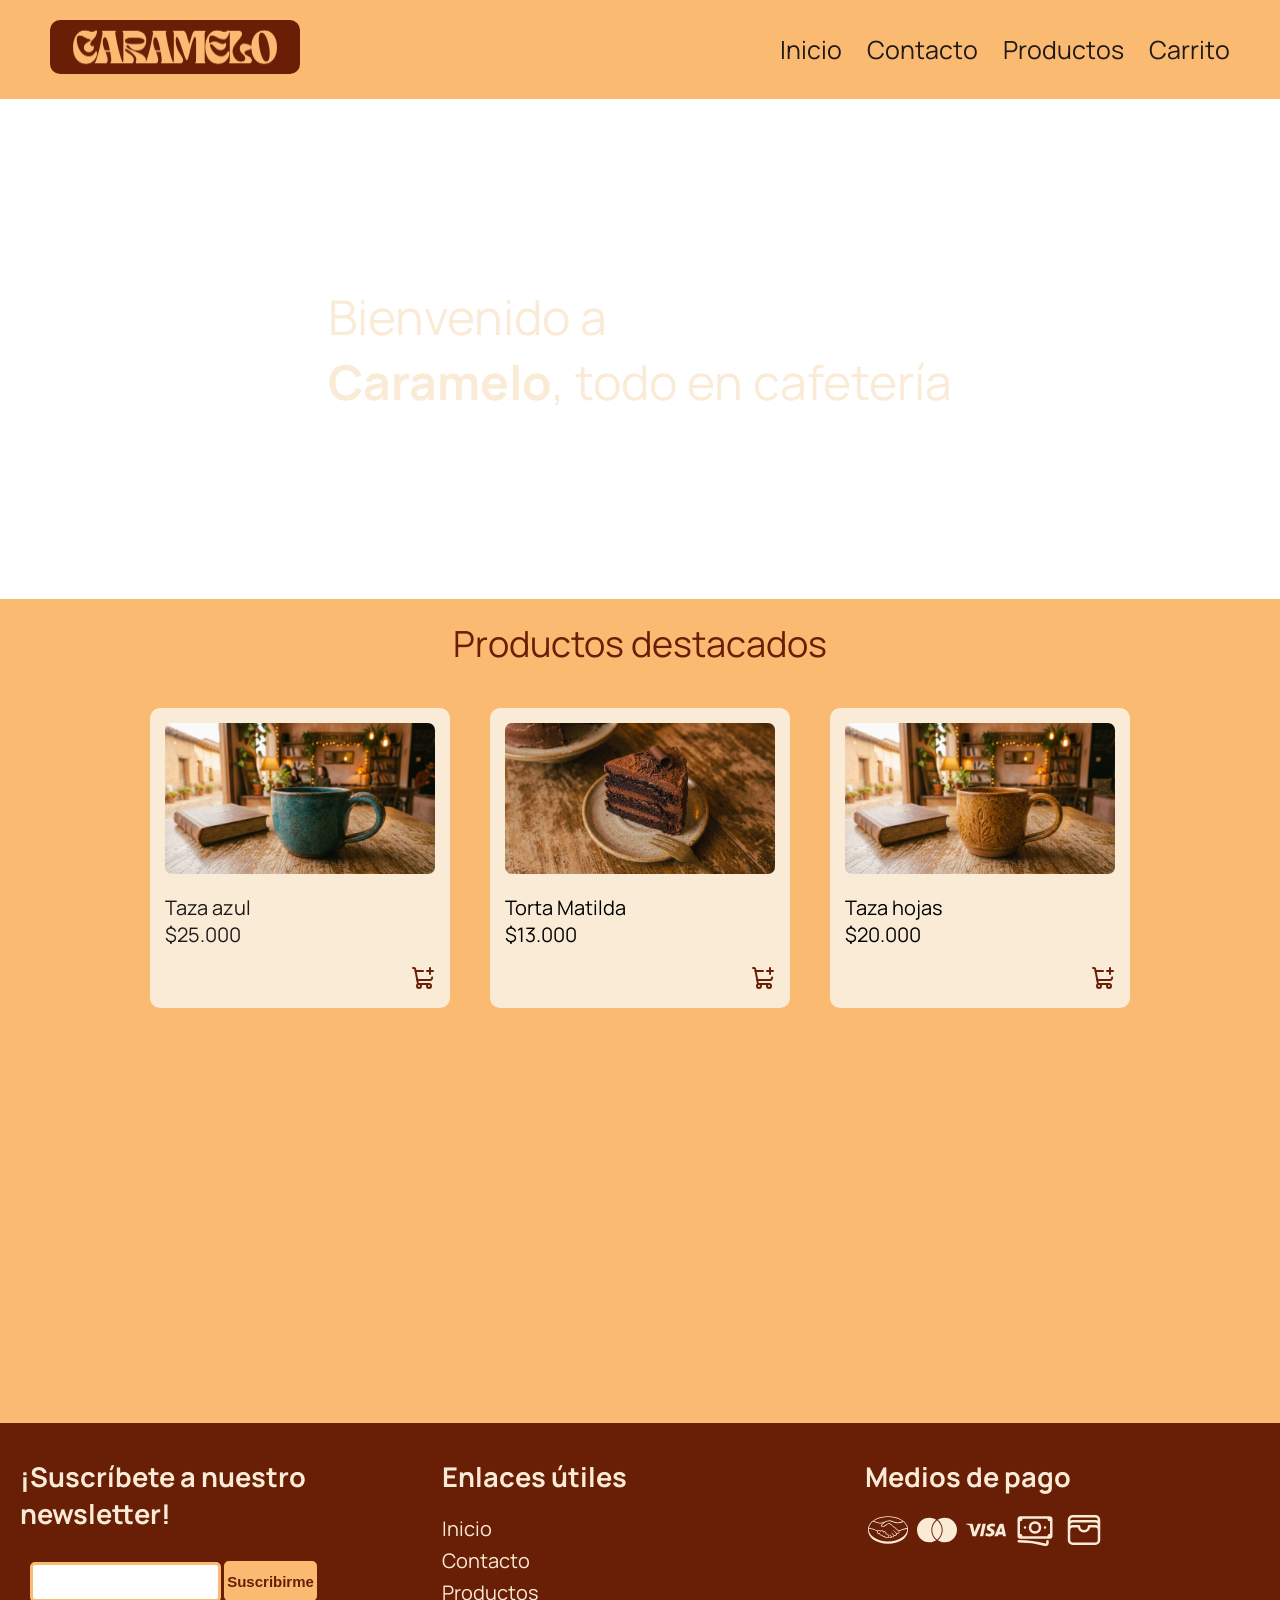
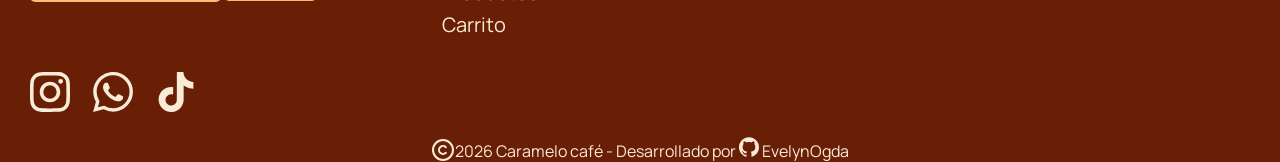
==== commit c0831509: "update product page Se actualizo la pagina products." ====
--- a/index.html
+++ b/index.html
@@ -28,9 +28,9 @@
         <nav>
           <ul>
             <a href="index.html"><li>Inicio</li></a>
-            <a href="/pages/contacto.html"><li>Contacto</li></a>
-            <a href="/pages/productos.html"><li>Productos</li></a>
-            <a href="/pages/carrito.html"><li>Carrito</li></a>
+            <a href="pages/contacto.html"><li>Contacto</li></a>
+            <a href="pages/productos.html"><li>Productos</li></a>
+            <a href="pages/carrito.html"><li>Carrito</li></a>
           </ul>
         </nav>
       </div>
@@ -47,16 +47,18 @@
       <section class="seccion-productos">
         <div class="titulo-productos"><h2>Productos destacados</h2></div>
         <div class="fila">
+          <a href="products/taza-azul.html">
           <div class="card-producto">
-            <img class="card-producto-imagen" src="/images/products/tazaazul.jpeg" alt="taza azul">
+            <img class="card-producto-imagen" src="images/products/tazaazul.jpeg" alt="taza azul">
             <div class="card-producto-content">
               <p>Taza azul</p>
               <p>$25.000</p>
               <button class="boton-carrito"><svg xmlns="http://www.w3.org/2000/svg" width="24" height="24" viewBox="0 0 24 24" fill="none" stroke="currentColor" stroke-width="2" stroke-linecap="round" stroke-linejoin="round" class="lucide lucide-shopping-cart-plus preview-icon"><path d="M16 5h6"/><path d="M19 2v6"/><path d="m2.05 2.05 1.099-.028a1 1 0 011.008.815l2.69 14.347A1 1 0 007.83 18H18"/><path d="M4.564 5H12"/><path d="M6.25 14h12.712a2 2 0 001.991-1.57l.172-1.041"/><circle cx="18" cy="20" r="2"/><circle cx="8" cy="20" r="2"/></svg></button>            </div>
           </div>
+          </a>
       
           <div class="card-producto">
-            <img class="card-producto-imagen" src="/images/products/matilda.jpeg" alt="torta matilda">
+            <img class="card-producto-imagen" src="images/products/matilda.jpeg" alt="torta matilda">
             <div class="card-producto-content">
               <p>Torta Matilda</p>
               <p>$13.000</p>
@@ -65,7 +67,7 @@
           </div>
       
           <div class="card-producto">
-            <img class="card-producto-imagen" src="/images/products/tazahojas.jpeg" alt="taza hojas">
+            <img class="card-producto-imagen" src="images/products/tazahojas.jpeg" alt="taza hojas">
             <div class="card-producto-content">
               <p>Taza hojas</p>
               <p>$20.000</p>
@@ -126,9 +128,9 @@
         <nav class="footer-nav">
           <ul class="footer-link">
             <a href="#"><li>Inicio</li></a>
-            <a href="#"><li>Contacto</li></a>
-            <a href="#"><li>Productos</li></a>
-            <a href="#"><li>Carrito</li></a>
+            <a href="pages/contacto.html"><li>Contacto</li></a>
+            <a href="pages/productos.html"><li>Productos</li></a>
+            <a href="pages/carrito.html"><li>Carrito</li></a>
           </ul>
         </nav>
 
--- a/css/styles.css
+++ b/css/styles.css
@@ -122,6 +122,7 @@
     align-self: flex-end;
     margin-top: auto;
     color: #691E06;
+    z-index: 999;
 }
 
 .boton-carrito:hover {
@@ -244,12 +245,13 @@
     text-align: center;
     margin-bottom: 30px;
     color: #691E06;
+    margin-top: 5%;
 }
 
 .formulario-contenedor {
     background-color: antiquewhite;
     padding: 40px;
-    min-height: 50vh;
+    min-height: 60vh;
 }
 
 .formulario {
